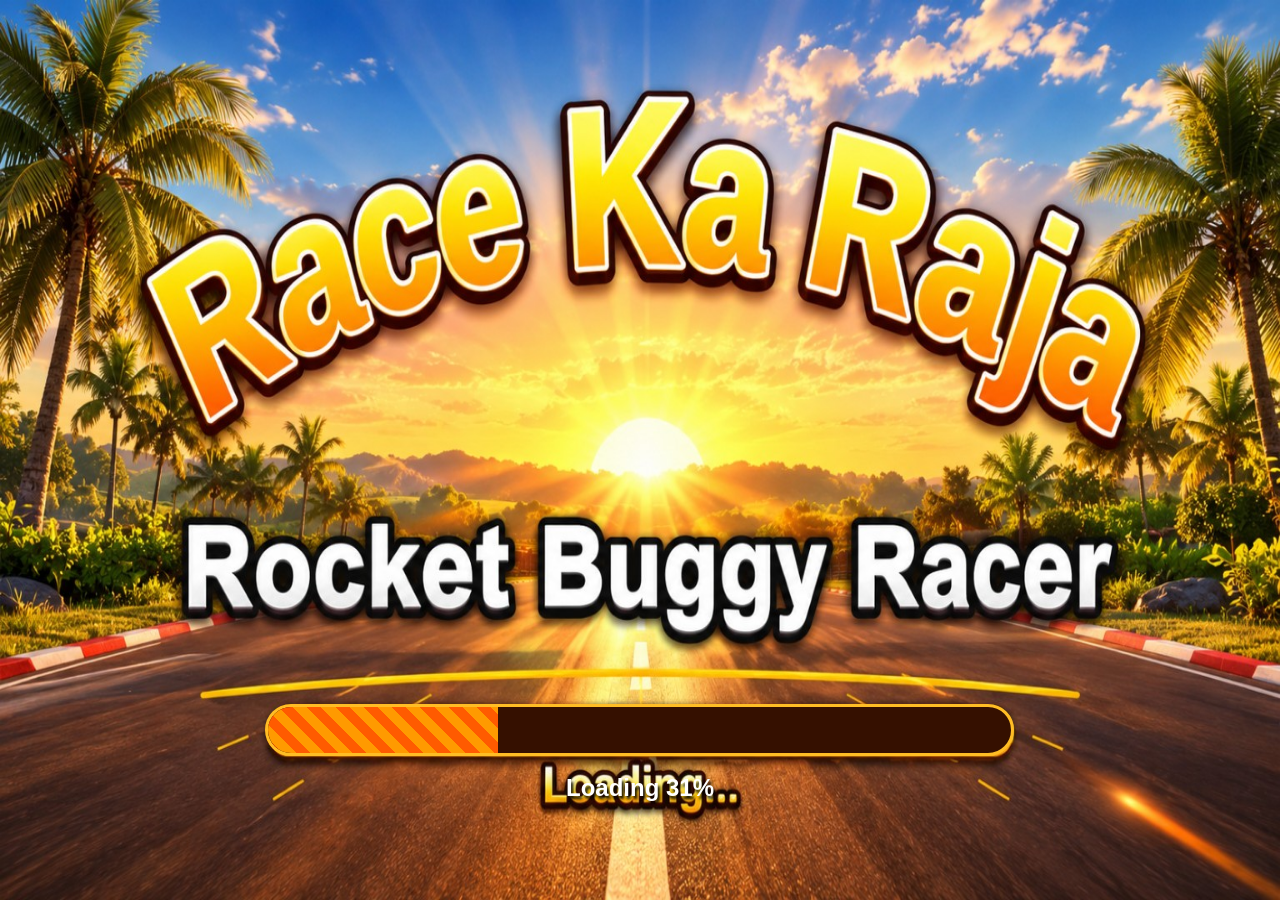
==== index.html @ 7abc83b0 "Update image source for garage menu" ====
<!DOCTYPE html>
<html lang="mr">
<head>
  <meta charset="UTF-8">
  <meta name="viewport" content="width=device-width, initial-scale=1, maximum-scale=1, user-scalable=no, viewport-fit=cover">
  <meta name="theme-color" content="#100b08">
  <title>Race Ka Raja - Rocket Buggy Racer</title>
  <link rel="stylesheet" href="css/game.css">
</head>
<body>
<div id="game">

  <div id="rotateMessage">कृपया मोबाईल आडवा (Landscape) फिरवा.</div>

  <!-- LOADING -->
  <section id="loading" class="screen active">
    <img class="bg" src="images/loading.png" alt="Loading">
    <div id="progressTrack"><div id="progress"></div></div>
    <div id="loadPercent">Loading 0%</div>
  </section>

  <!-- HOME -->
  <section id="home" class="screen">
    <img class="bg" src="images/home.png" alt="Home">

    <button class="hit" aria-label="Settings"
      style="left:7%;top:70%;width:13%;height:22%"
      onclick="showNotice('Settings लवकरच जोडू.')"></button>

    <button class="hit" aria-label="Get Help"
      style="left:22%;top:70%;width:13%;height:22%"
      onclick="showNotice('Help लवकरच जोडू.')"></button>

    <button class="hit" aria-label="News"
      style="left:37%;top:66%;width:12%;height:26%"
      onclick="showNotice('News लवकरच जोडू.')"></button>

    <button class="hit" aria-label="Signin"
      style="left:53%;top:70%;width:13%;height:22%"
      onclick="showNotice('Signin लवकरच जोडू.')"></button>

    <button class="hit" aria-label="Play"
      style="left:74%;top:66%;width:20%;height:28%"
      onclick="go('adventure')"></button>
  </section>

  <!-- ADVENTURE -->
  <section id="adventure" class="screen">
    <img class="bg" src="images/adventure.png" alt="Adventure">

    <button class="hit" aria-label="Back"
      style="left:0;top:0;width:10%;height:20%"
      onclick="go('home')"></button>

    <button class="hit" aria-label="Race Ka Raja"
      style="left:10%;top:0;width:22%;height:18%"
      onclick="showNotice('Race Ka Raja')"></button>

    <button class="hit" aria-label="Gift 48 hr"
      style="left:42%;top:0;width:10%;height:18%"
      onclick="showNotice('Gift लवकरच उपलब्ध होईल.')"></button>

    <button class="hit" aria-label="Daily Reward"
      style="left:0;top:52%;width:16%;height:26%"
      onclick="showNotice('Daily Reward लवकरच जोडू.')"></button>

    <button class="hit" aria-label="Daily Challenge"
      style="right:0;top:52%;width:17%;height:26%"
      onclick="showNotice('Daily Challenge लवकरच जोडू.')"></button>

    <button class="hit" aria-label="Adventure"
      style="left:38%;bottom:0;width:24%;height:30%"
      onclick="go('garage')"></button>
  </section>

  <!-- GARAGE / MAIN MENU -->
  <section id="garage" class="screen">
    <img id="menuPlayer" src="images/menu-player1.png?v=1" alt="Player">

    <button class="hit" aria-label="Back"
      style="left:0;top:0;width:10%;height:20%"
      onclick="go('adventure')"></button>

    <button class="hit" aria-label="Race Ka Raja 0/50"
      style="left:5%;top:0;width:21%;height:19%"
      onclick="showNotice('Race Ka Raja: 0/50')"></button>

    <button class="hit" aria-label="Gift 48 hr"
      style="left:43%;top:0;width:10%;height:18%"
      onclick="showNotice('Gift लवकरच उपलब्ध होईल.')"></button>

    <button class="hit" aria-label="Upgrade"
      style="left:0;bottom:0;width:17%;height:26%"
      onclick="showNotice('Upgrade लवकरच जोडू.')"></button>

    <button class="hit" aria-label="Powerups"
      style="left:18%;bottom:0;width:16%;height:26%"
      onclick="go('powerups')"></button>

    <button class="hit" aria-label="Switch Car"
      style="left:35%;bottom:0;width:16%;height:26%"
      onclick="openCars()"></button>

    <button class="hit" aria-label="Switch Player"
      style="left:52%;bottom:0;width:16%;height:26%"
      onclick="openPlayers()"></button>

    <button class="hit" aria-label="Choose Series"
      style="right:0;bottom:0;width:24%;height:28%"
      onclick="go('series')"></button>
  </section>

  <!-- POWERUPS -->
  <section id="powerups" class="screen">
    <img class="bg" src="images/powerups.png" alt="Powerups">

    <button class="hit" aria-label="Back"
      style="left:0;top:0;width:10%;height:20%"
      onclick="go('garage')"></button>
  </section>

  <!-- CHOOSE SERIES -->
  <section id="series" class="screen">
    <img class="bg" src="images/series.png" alt="Choose Series">

    <button class="hit" aria-label="Back"
      style="left:0;top:0;width:12%;height:20%"
      onclick="go('garage')"></button>

    <button class="hit" aria-label="Village"
      style="left:2%;top:18%;width:19%;height:72%"
      onclick="chooseSeries('Village',false)"></button>

    <button class="hit" aria-label="City"
      style="left:21%;top:18%;width:19%;height:72%"
      onclick="chooseSeries('City',true)"></button>

    <button class="hit" aria-label="Mountain"
      style="left:40%;top:18%;width:19%;height:72%"
      onclick="chooseSeries('Mountain',true)"></button>

    <button class="hit" aria-label="Desert"
      style="left:59%;top:18%;width:19%;height:72%"
      onclick="chooseSeries('Desert',true)"></button>

    <button class="hit" aria-label="Forest"
      style="left:78%;top:18%;width:20%;height:72%"
      onclick="chooseSeries('Forest',true)"></button>
  </section>

  <!-- PLAYER SELECTION -->
  <section id="players" class="screen">
    <img id="playerBg" class="bg" src="images/player1.png" alt="Player">

    <button class="hit" aria-label="Back"
      style="left:0;top:0;width:10%;height:20%"
      onclick="go('garage')"></button>

    <button class="hit" aria-label="Character Information"
      style="left:1%;bottom:2%;width:29%;height:25%"
      onclick="showNotice('या पात्राची माहिती लवकरच जोडू.')"></button>

    <button class="hit" aria-label="Previous Player"
      style="left:29%;bottom:0;width:12%;height:24%"
      onclick="changeItem('player',-1)"></button>

    <button class="hit" aria-label="Select Player"
      style="left:40%;bottom:0;width:31%;height:24%"
      onclick="selectItem('player')"></button>

    <button class="hit" aria-label="Next Player"
      style="left:70%;bottom:0;width:13%;height:24%"
      onclick="changeItem('player',1)"></button>
  </section>

  <!-- CAR SELECTION -->
  <section id="cars" class="screen">
    <img id="carBg" class="bg" src="images/car1.png" alt="Car">

    <button class="hit" aria-label="Back"
      style="left:0;top:0;width:10%;height:20%"
      onclick="go('garage')"></button>

    <button class="hit" aria-label="Previous Car"
      style="left:25%;bottom:0;width:14%;height:23%"
      onclick="changeItem('car',-1)"></button>

    <button class="hit" aria-label="Select or Unlock Car"
      style="left:38%;bottom:0;width:34%;height:23%"
      onclick="selectItem('car')"></button>

    <button class="hit" aria-label="Next Car"
      style="left:70%;bottom:0;width:14%;height:23%"
      onclick="changeItem('car',1)"></button>
  </section>

  <div id="notice" role="status"></div>
</div>

<script src="js/main.js"></script>
</body>
</html>
---- css/game.css ----
* {
  box-sizing: border-box;
  -webkit-tap-highlight-color: transparent;
}

html,
body {
  margin: 0;
  width: 100%;
  height: 100%;
  overflow: hidden;
  background: #100b08;
  font-family: Arial, sans-serif;
}

#game {
  position: fixed;
  inset: 0;
  width: 100%;
  height: 100%;
  height: 100dvh;
  overflow: hidden;
  background: #100b08;
}

.screen {
  position: absolute;
  inset: 0;
  display: none;
  overflow: hidden;
}

.screen.active {
  display: block;
}

.bg {
  position: absolute;
  inset: 0;
  width: 100%;
  height: 100%;
  object-fit: fill;
  user-select: none;
  -webkit-user-drag: none;
}

button {
  font-family: Arial, sans-serif;
  cursor: pointer;
  touch-action: manipulation;
}

.hit {
  position: absolute;
  z-index: 4;
  padding: 0;
  margin: 0;
  border: 0;
  outline: none;
  background: transparent;
  color: transparent;
  appearance: none;
  -webkit-appearance: none;
}

/* Transparent click areas for existing artwork arrows */
.navArrow {
  position: absolute;
  z-index: 8;
  top: 35%;
  width: 12%;
  height: 35%;
  padding: 0;
  border: 0;
  border-radius: 0;
  background: transparent;
  color: transparent;
  font-size: 0;
  box-shadow: none;
  appearance: none;
  -webkit-appearance: none;
}

.navArrow.left {
  left: 0;
}

.navArrow.right {
  right: 0;
}

.navArrow:focus,
.hit:focus {
  outline: none;
}

/* Back button */
.backBtn {
  position: absolute;
  z-index: 10;
  left: 1%;
  top: 2%;
  width: 58px;
  height: 62px;
  padding: 0;
  border: 0;
  background: transparent;
  color: white;
}

.backCircle {
  width: 42px;
  height: 42px;
  margin: auto;
  display: flex;
  align-items: center;
  justify-content: center;
  border: 3px solid #ffcf43;
  border-radius: 50%;
  background: linear-gradient(#ffb52a, #f15a00);
  box-shadow: 0 2px 4px #000;
  font-size: 27px;
  font-weight: bold;
}

.backText {
  display: block;
  font-size: 12px;
  font-weight: bold;
  text-shadow: 1px 2px 3px #000;
}

/* Loading bar */
#progressTrack {
  position: absolute;
  left: 20.7%;
  top: 78.2%;
  width: 58.5%;
  height: 5.8%;
  overflow: hidden;
  border: 3px solid #ffbd25;
  border-radius: 999px;
  background: #351000;
}

#progress {
  width: 0%;
  height: 100%;
  background: repeating-linear-gradient(
    45deg,
    #ff5b00 0 10px,
    #ff9a00 10px 20px
  );
}

#loadPercent {
  position: absolute;
  top: 86%;
  width: 100%;
  color: white;
  text-align: center;
  font-weight: bold;
  font-size: clamp(12px, 2vw, 24px);
  text-shadow: 2px 3px 3px black;
}

/* Messages */
#notice {
  display: none;
  position: absolute;
  z-index: 20;
  left: 50%;
  bottom: 3%;
  transform: translateX(-50%);
  max-width: 90%;
  padding: 9px 15px;
  border: 2px solid #ffc22c;
  border-radius: 10px;
  background: #190700f2;
  color: white;
  text-align: center;
  font-size: 15px;
}

/* Landscape mode message */
#rotateMessage {
  display: none;
  position: absolute;
  inset: 0;
  z-index: 100;
  align-items: center;
  justify-content: center;
  padding: 10%;
  background: #180900;
  color: white;
  text-align: center;
  font-size: 22px;
}

@media (orientation: portrait) {
  #rotateMessage {
    display: flex !important;
  }
}

/* Menu Player idle animation */
#menuPlayer {
  position: absolute;
  z-index: 3;
  left: 56%;
  top: 21%;
  width: 17%;
  height: 53%;
  object-fit: contain;
  pointer-events: none;
  transform-origin: center bottom;
  animation: playerIdle 1.4s ease-in-out infinite;
}

@keyframes playerIdle {
  0%, 100% {
    transform: translateY(0) rotate(0deg);
  }
  50% {
    transform: translateY(-9px) rotate(-1deg);
  }
}
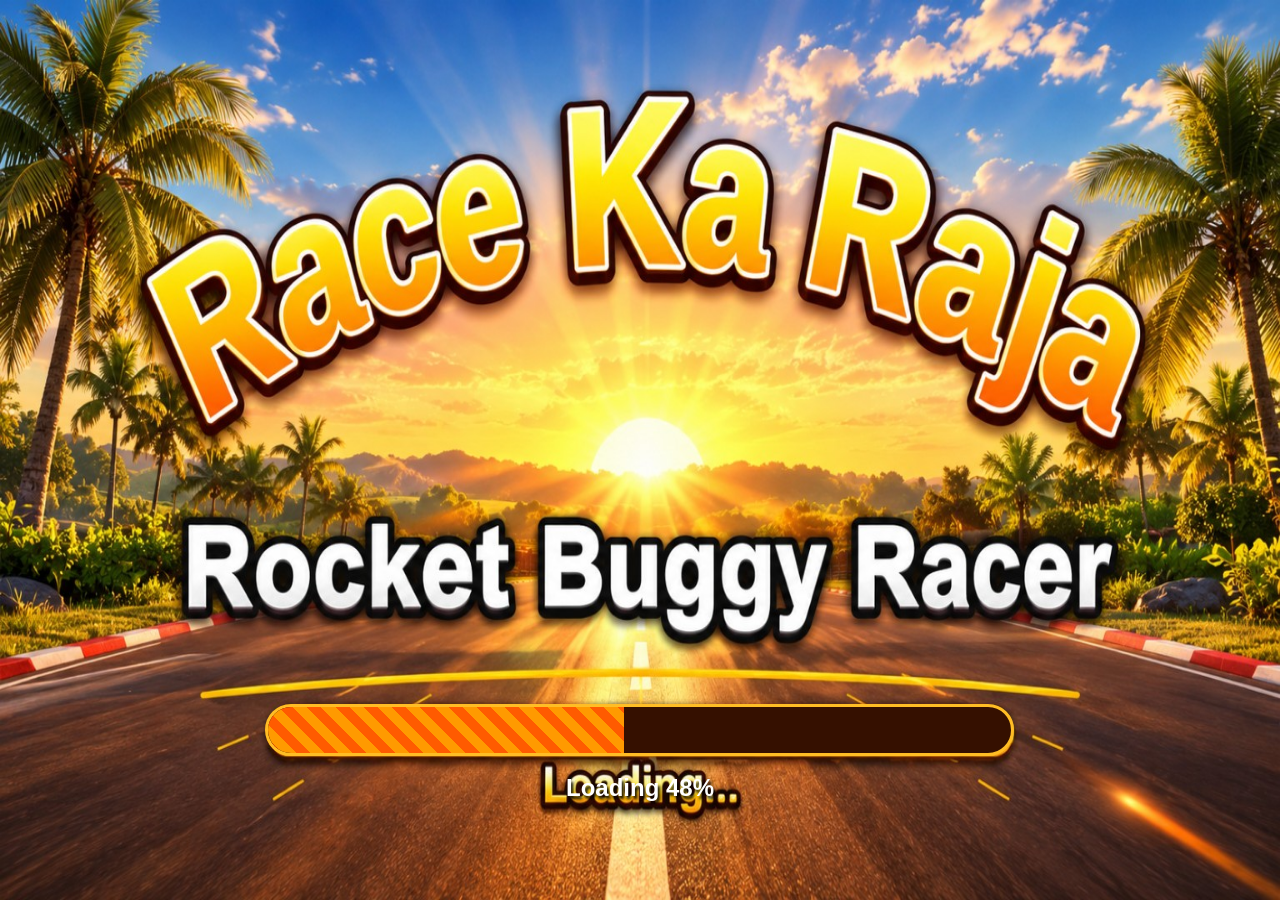
==== commit 0e38bfad: "Add background image to garage section" ====
--- a/index.html
+++ b/index.html
@@ -76,6 +76,7 @@
 
   <!-- GARAGE / MAIN MENU -->
   <section id="garage" class="screen">
+    <img class="bg" src="images/garage.png" alt="Garage">
     <img id="menuPlayer" src="images/menu-player1.png?v=1" alt="Player">
 
     <button class="hit" aria-label="Back"
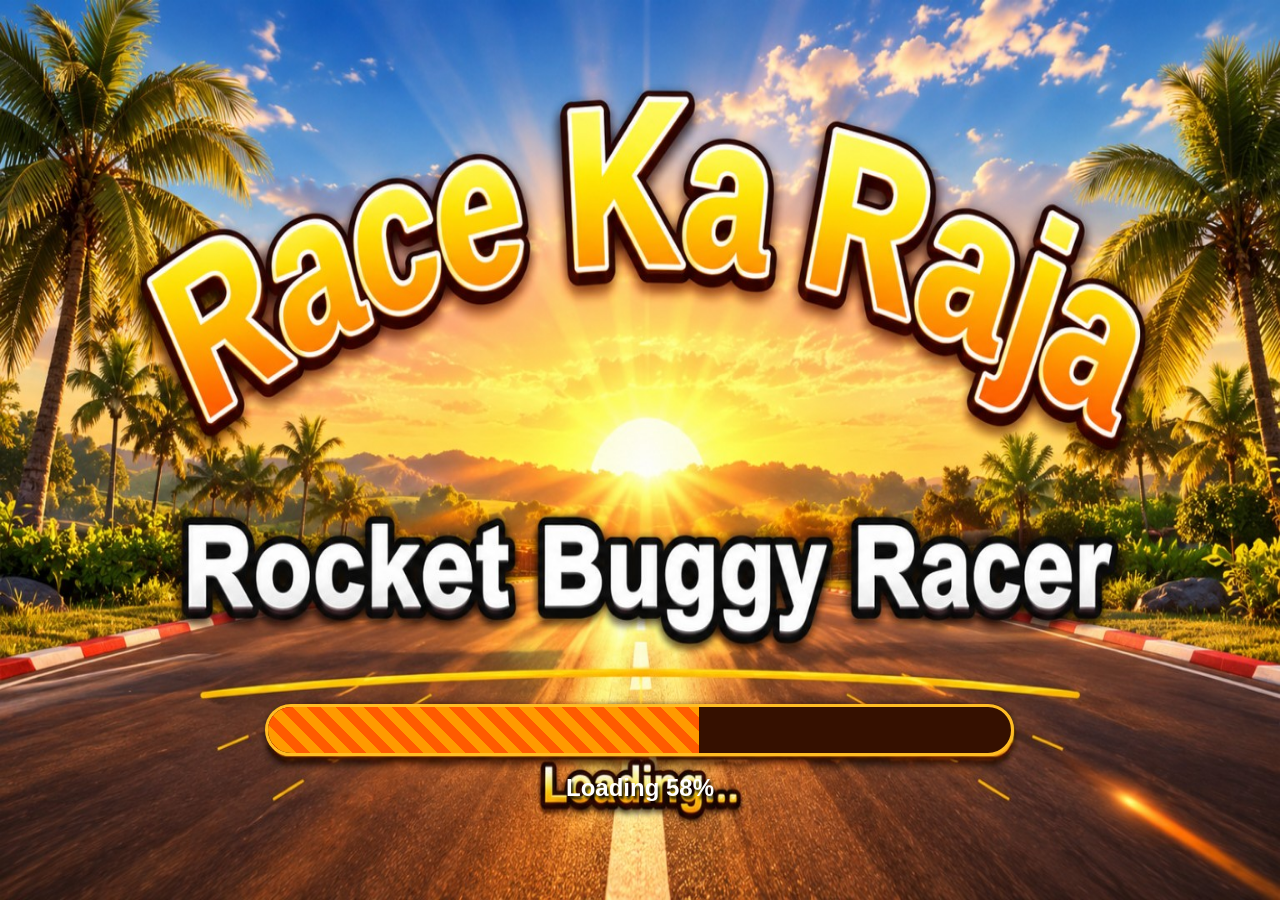
==== commit 239cb7a8: "Update index.html" ====
--- a/index.html
+++ b/index.html
@@ -174,28 +174,29 @@
       style="left:70%;bottom:0;width:13%;height:24%"
       onclick="changeItem('player',1)"></button>
   </section>
-
-  <!-- CAR SELECTION -->
-  <section id="cars" class="screen">
-    <img id="carBg" class="bg" src="images/car1.png" alt="Car">
-
-    <button class="hit" aria-label="Back"
-      style="left:0;top:0;width:10%;height:20%"
-      onclick="go('garage')"></button>
-
-    <button class="hit" aria-label="Previous Car"
-      style="left:25%;bottom:0;width:14%;height:23%"
-      onclick="changeItem('car',-1)"></button>
-
-    <button class="hit" aria-label="Select or Unlock Car"
-      style="left:38%;bottom:0;width:34%;height:23%"
-      onclick="selectItem('car')"></button>
-
-    <button class="hit" aria-label="Next Car"
-      style="left:70%;bottom:0;width:14%;height:23%"
-      onclick="changeItem('car',1)"></button>
-  </section>
-
+  
+  
+<!-- CAR SELECTION -->
+<section id="cars" class="screen">
+  <img id="carBg" class="bg" src="images/car1.png" alt="Car">
+
+  <button class="hit" aria-label="Back"
+    style="left:0;top:0;width:12%;height:20%"
+    onclick="backScreen()"></button>
+
+  <button class="hit" aria-label="Previous Car"
+    style="left:25%;bottom:0;width:15%;height:25%;z-index:10"
+    onclick="changeItem('car',-1)"></button>
+
+  <button class="hit" aria-label="Select Car"
+    style="left:40%;bottom:0;width:24%;height:25%;z-index:10"
+    onclick="selectItem('car')"></button>
+
+  <button class="hit" aria-label="Next Car"
+    style="left:64%;bottom:0;width:15%;height:25%;z-index:10"
+    onclick="changeItem('car',1)"></button>
+</section>
+  
   <div id="notice" role="status"></div>
 </div>
 
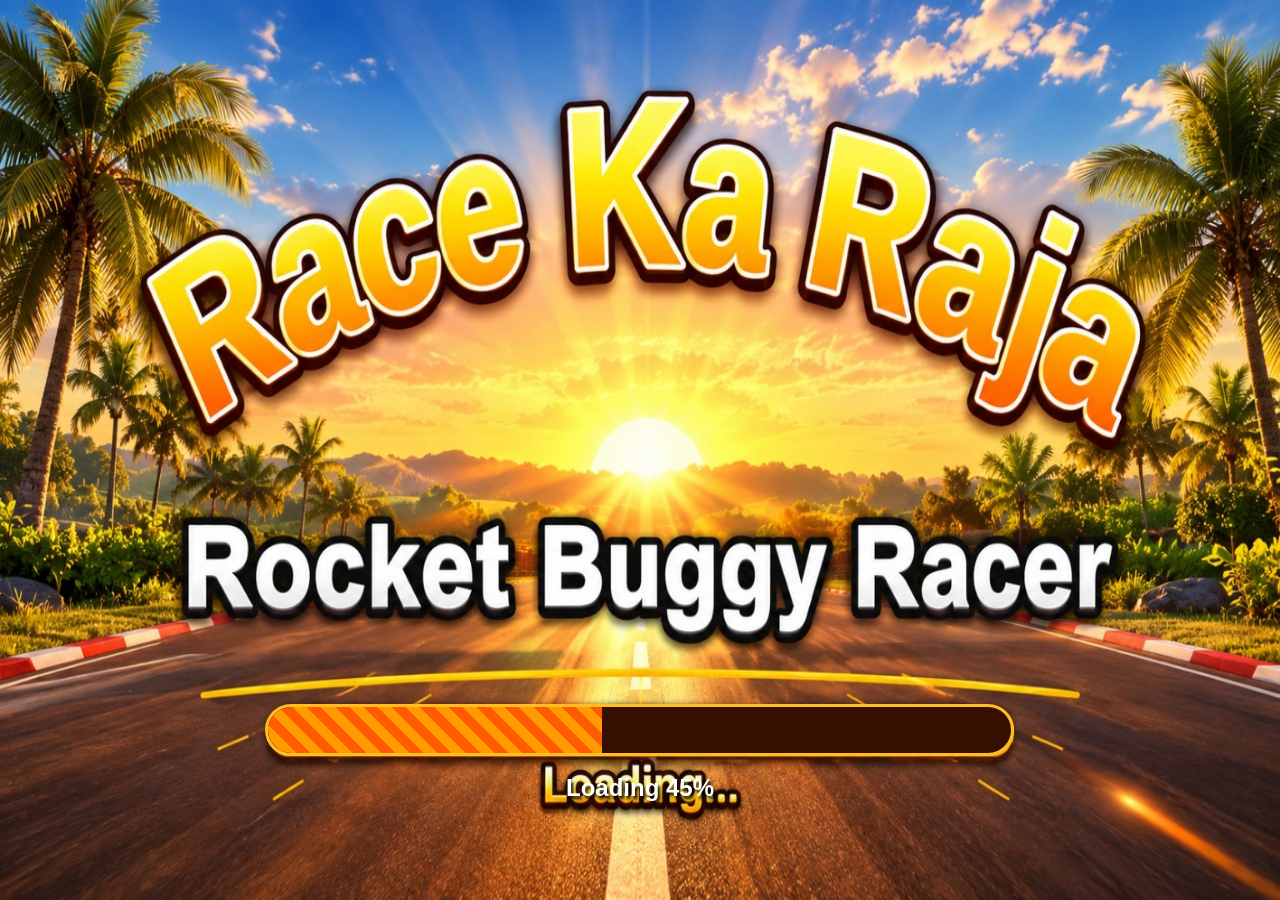
==== commit a0405453: "Update index.html" ====
--- a/index.html
+++ b/index.html
@@ -6,7 +6,7 @@
   <meta name="viewport" content="width=device-width, initial-scale=1, maximum-scale=1, user-scalable=no, viewport-fit=cover">
   <meta name="theme-color" content="#100b08">
   <title>Race Ka Raja - Rocket Buggy Racer</title>
-  <link rel="stylesheet" href="css/game.css">
+  <link rel="stylesheet" href="css/game.css?v=5">
 </head>
 <body>
 <div id="game">
@@ -25,23 +25,23 @@
     <img class="bg" src="images/home.png" alt="Home">
 
     <button class="hit" aria-label="Settings"
-      style="left:7%;top:70%;width:13%;height:22%"
+      style="left:5%;top:68%;width:14%;height:27%"
       onclick="showNotice('Settings लवकरच जोडू.')"></button>
 
     <button class="hit" aria-label="Get Help"
-      style="left:22%;top:70%;width:13%;height:22%"
+      style="left:20%;top:68%;width:14%;height:27%"
       onclick="showNotice('Help लवकरच जोडू.')"></button>
 
     <button class="hit" aria-label="News"
-      style="left:37%;top:66%;width:12%;height:26%"
+      style="left:35%;top:68%;width:14%;height:27%"
       onclick="showNotice('News लवकरच जोडू.')"></button>
 
     <button class="hit" aria-label="Signin"
-      style="left:53%;top:70%;width:13%;height:22%"
+      style="left:50%;top:68%;width:14%;height:27%"
       onclick="showNotice('Signin लवकरच जोडू.')"></button>
 
     <button class="hit" aria-label="Play"
-      style="left:74%;top:66%;width:20%;height:28%"
+      style="left:72%;top:60%;width:26%;height:37%"
       onclick="go('adventure')"></button>
   </section>
 
@@ -50,65 +50,66 @@
     <img class="bg" src="images/adventure.png" alt="Adventure">
 
     <button class="hit" aria-label="Back"
-      style="left:0;top:0;width:10%;height:20%"
-      onclick="go('home')"></button>
+      style="left:0;top:0;width:9%;height:17%"
+      onclick="backScreen()"></button>
 
     <button class="hit" aria-label="Race Ka Raja"
-      style="left:10%;top:0;width:22%;height:18%"
+      style="left:10%;top:0;width:22%;height:17%"
       onclick="showNotice('Race Ka Raja')"></button>
 
-    <button class="hit" aria-label="Gift 48 hr"
-      style="left:42%;top:0;width:10%;height:18%"
+    <button class="hit" aria-label="Gift"
+      style="left:43%;top:0;width:10%;height:17%"
       onclick="showNotice('Gift लवकरच उपलब्ध होईल.')"></button>
 
     <button class="hit" aria-label="Daily Reward"
-      style="left:0;top:52%;width:16%;height:26%"
+      style="left:0;top:52%;width:17%;height:27%"
       onclick="showNotice('Daily Reward लवकरच जोडू.')"></button>
 
     <button class="hit" aria-label="Daily Challenge"
-      style="right:0;top:52%;width:17%;height:26%"
+      style="right:0;top:52%;width:18%;height:27%"
       onclick="showNotice('Daily Challenge लवकरच जोडू.')"></button>
 
     <button class="hit" aria-label="Adventure"
-      style="left:38%;bottom:0;width:24%;height:30%"
+      style="left:35%;bottom:0;width:30%;height:32%"
       onclick="go('garage')"></button>
   </section>
 
   <!-- GARAGE / MAIN MENU -->
   <section id="garage" class="screen">
-    <img class="bg" src="images/garage.png" alt="Garage">
+    <img class="bg" src="images/garage.png?v=3" alt="Garage">
+
     <img id="menuPlayer" src="images/menu-player1.png?v=1" alt="Player">
 
     <button class="hit" aria-label="Back"
-      style="left:0;top:0;width:10%;height:20%"
-      onclick="go('adventure')"></button>
-
-    <button class="hit" aria-label="Race Ka Raja 0/50"
-      style="left:5%;top:0;width:21%;height:19%"
+      style="left:0;top:0;width:8%;height:18%"
+      onclick="backScreen()"></button>
+
+    <button class="hit" aria-label="Race Ka Raja"
+      style="left:8%;top:0;width:20%;height:17%"
       onclick="showNotice('Race Ka Raja: 0/50')"></button>
 
-    <button class="hit" aria-label="Gift 48 hr"
-      style="left:43%;top:0;width:10%;height:18%"
+    <button class="hit" aria-label="Gift"
+      style="left:43%;top:0;width:10%;height:17%"
       onclick="showNotice('Gift लवकरच उपलब्ध होईल.')"></button>
 
     <button class="hit" aria-label="Upgrade"
-      style="left:0;bottom:0;width:17%;height:26%"
+      style="left:0;bottom:0;width:17%;height:28%"
       onclick="showNotice('Upgrade लवकरच जोडू.')"></button>
 
     <button class="hit" aria-label="Powerups"
-      style="left:18%;bottom:0;width:16%;height:26%"
+      style="left:18%;bottom:0;width:16%;height:28%"
       onclick="go('powerups')"></button>
 
     <button class="hit" aria-label="Switch Car"
-      style="left:35%;bottom:0;width:16%;height:26%"
+      style="left:34%;bottom:0;width:16%;height:28%"
       onclick="openCars()"></button>
 
     <button class="hit" aria-label="Switch Player"
-      style="left:52%;bottom:0;width:16%;height:26%"
+      style="left:51%;bottom:0;width:17%;height:28%"
       onclick="openPlayers()"></button>
 
     <button class="hit" aria-label="Choose Series"
-      style="right:0;bottom:0;width:24%;height:28%"
+      style="right:0;bottom:0;width:26%;height:30%"
       onclick="go('series')"></button>
   </section>
 
@@ -118,7 +119,7 @@
 
     <button class="hit" aria-label="Back"
       style="left:0;top:0;width:10%;height:20%"
-      onclick="go('garage')"></button>
+      onclick="backScreen()"></button>
   </section>
 
   <!-- CHOOSE SERIES -->
@@ -126,8 +127,8 @@
     <img class="bg" src="images/series.png" alt="Choose Series">
 
     <button class="hit" aria-label="Back"
-      style="left:0;top:0;width:12%;height:20%"
-      onclick="go('garage')"></button>
+      style="left:0;top:0;width:10%;height:20%"
+      onclick="backScreen()"></button>
 
     <button class="hit" aria-label="Village"
       style="left:2%;top:18%;width:19%;height:72%"
@@ -155,51 +156,50 @@
     <img id="playerBg" class="bg" src="images/player1.png" alt="Player">
 
     <button class="hit" aria-label="Back"
-      style="left:0;top:0;width:10%;height:20%"
-      onclick="go('garage')"></button>
+      style="left:0;top:0;width:10%;height:18%"
+      onclick="backScreen()"></button>
 
     <button class="hit" aria-label="Character Information"
-      style="left:1%;bottom:2%;width:29%;height:25%"
-      onclick="showNotice('या पात्राची माहिती लवकरच जोडू.')"></button>
+      style="left:0;bottom:20%;width:28%;height:18%"
+      onclick="showNotice('Character information')"></button>
 
     <button class="hit" aria-label="Previous Player"
-      style="left:29%;bottom:0;width:12%;height:24%"
+      style="left:27%;bottom:0;width:13%;height:24%"
       onclick="changeItem('player',-1)"></button>
 
     <button class="hit" aria-label="Select Player"
-      style="left:40%;bottom:0;width:31%;height:24%"
+      style="left:40%;bottom:0;width:24%;height:24%"
       onclick="selectItem('player')"></button>
 
     <button class="hit" aria-label="Next Player"
-      style="left:70%;bottom:0;width:13%;height:24%"
+      style="left:64%;bottom:0;width:13%;height:24%"
       onclick="changeItem('player',1)"></button>
   </section>
-  
-  
-<!-- CAR SELECTION -->
-<section id="cars" class="screen">
-  <img id="carBg" class="bg" src="images/car1.png" alt="Car">
-
-  <button class="hit" aria-label="Back"
-    style="left:0;top:0;width:12%;height:20%"
-    onclick="backScreen()"></button>
-
-  <button class="hit" aria-label="Previous Car"
-    style="left:25%;bottom:0;width:15%;height:25%;z-index:10"
-    onclick="changeItem('car',-1)"></button>
-
-  <button class="hit" aria-label="Select Car"
-    style="left:40%;bottom:0;width:24%;height:25%;z-index:10"
-    onclick="selectItem('car')"></button>
-
-  <button class="hit" aria-label="Next Car"
-    style="left:64%;bottom:0;width:15%;height:25%;z-index:10"
-    onclick="changeItem('car',1)"></button>
-</section>
-  
+
+  <!-- CAR SELECTION -->
+  <section id="cars" class="screen">
+    <img id="carBg" class="bg" src="images/car1.png" alt="Car">
+
+    <button class="hit" aria-label="Back"
+      style="left:0;top:0;width:10%;height:18%;z-index:10"
+      onclick="backScreen()"></button>
+
+    <button class="hit" aria-label="Previous Car"
+      style="left:27%;bottom:0;width:13%;height:24%;z-index:10"
+      onclick="changeItem('car',-1)"></button>
+
+    <button class="hit" aria-label="Select Car"
+      style="left:40%;bottom:0;width:24%;height:24%;z-index:10"
+      onclick="selectItem('car')"></button>
+
+    <button class="hit" aria-label="Next Car"
+      style="left:64%;bottom:0;width:13%;height:24%;z-index:10"
+      onclick="changeItem('car',1)"></button>
+  </section>
+
   <div id="notice" role="status"></div>
 </div>
 
-<script src="js/main.js"></script>
+<script src="js/main.js?v=5"></script>
 </body>
 </html>
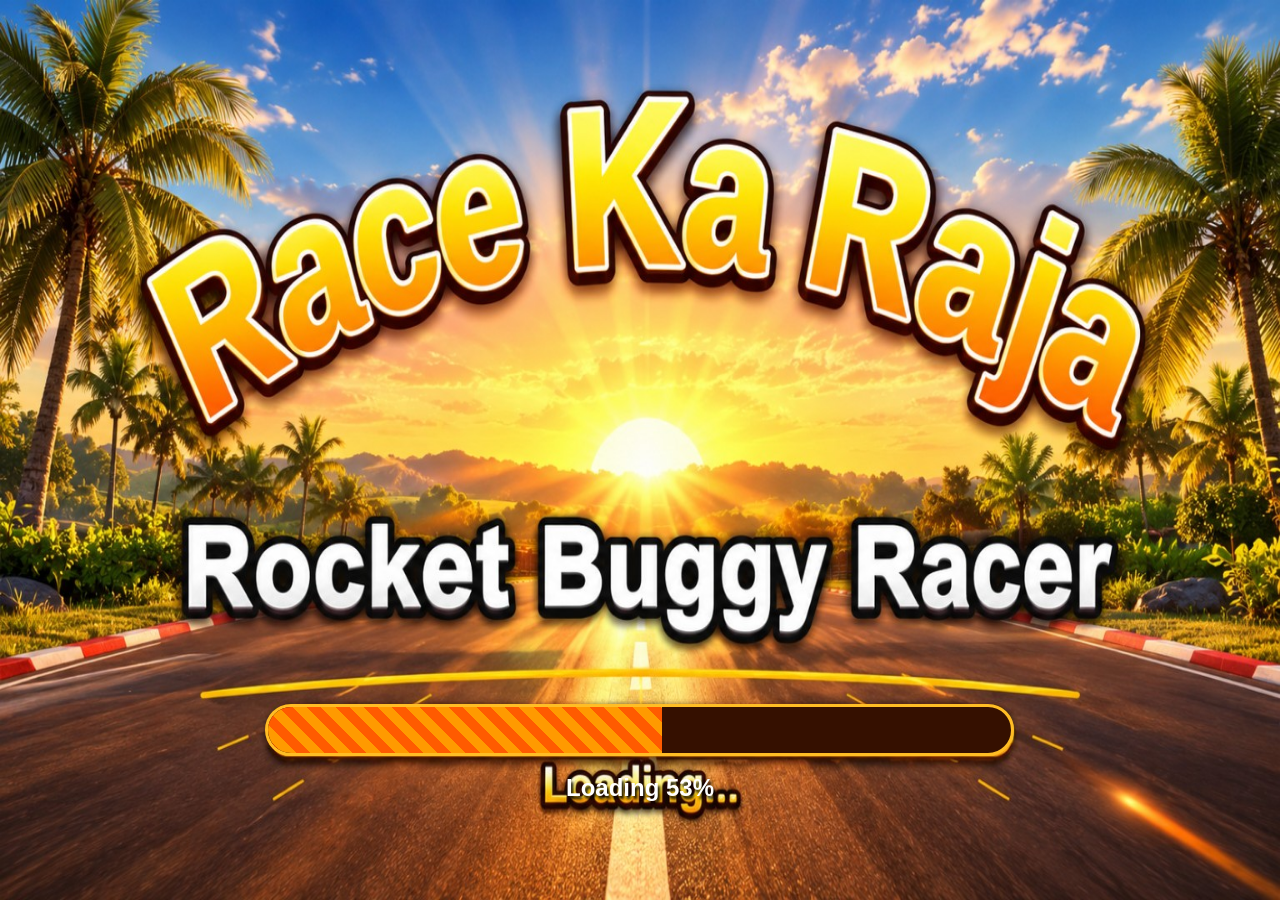
==== commit 62686151: "Update index.html" ====
--- a/index.html
+++ b/index.html
@@ -200,6 +200,6 @@
   <div id="notice" role="status"></div>
 </div>
 
-<script src="js/main.js?v=5"></script>
+<script src="js/main.js?v=6"></script>
 </body>
 </html>
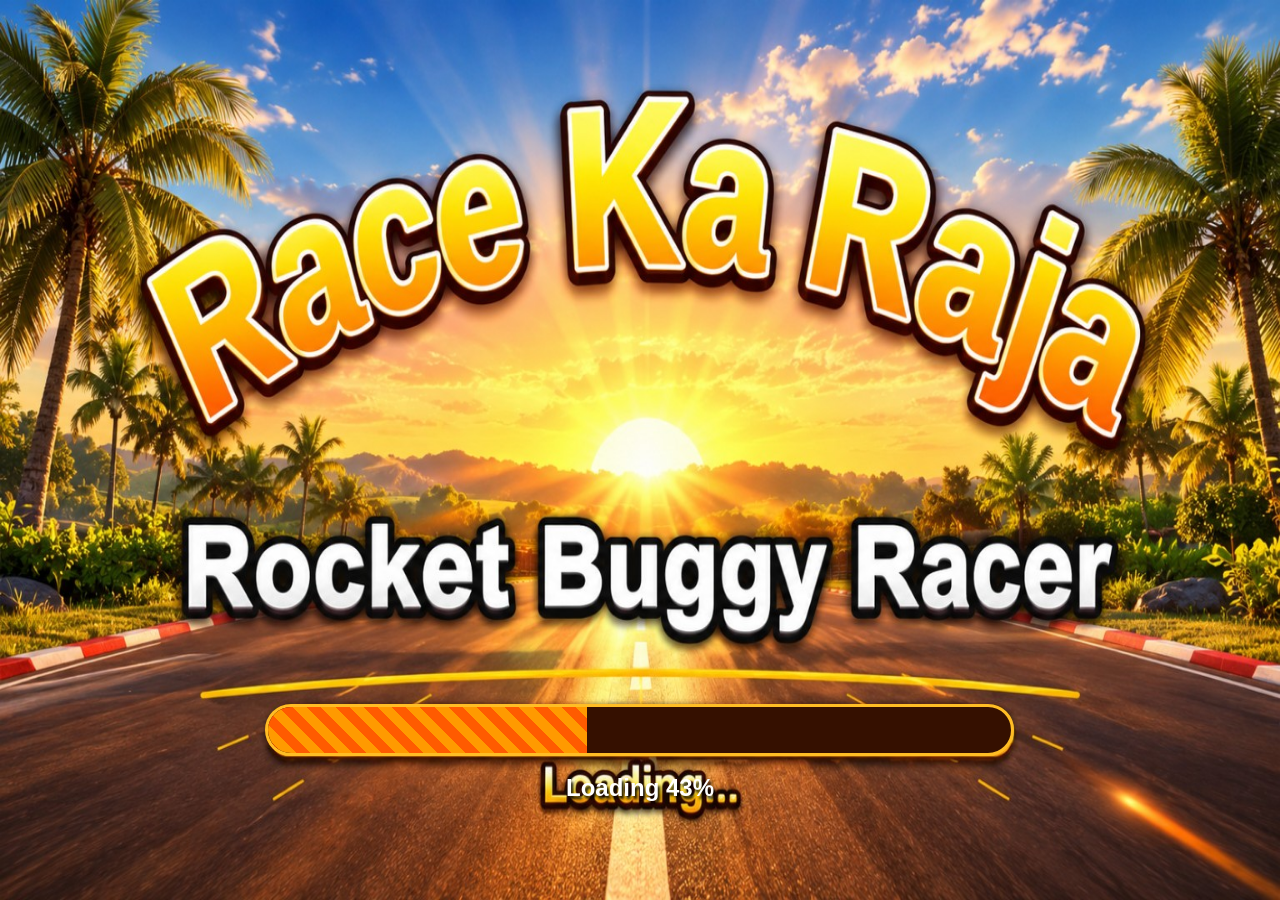
==== commit 48c70cb7: "Update index.html" ====
--- a/index.html
+++ b/index.html
@@ -151,6 +151,7 @@
       onclick="chooseSeries('Forest',true)"></button>
   </section>
 
+  
   <!-- PLAYER SELECTION -->
   <section id="players" class="screen">
     <img id="playerBg" class="bg" src="images/player1.png" alt="Player">
@@ -163,16 +164,14 @@
       style="left:0;bottom:20%;width:28%;height:18%"
       onclick="showNotice('Character information')"></button>
 
-    <button class="hit" aria-label="Previous Player"
-      style="left:27%;bottom:0;width:13%;height:24%"
+    <button id="playerPrev" class="hit" aria-label="Previous Player"
       onclick="changeItem('player',-1)"></button>
 
     <button class="hit" aria-label="Select Player"
       style="left:40%;bottom:0;width:24%;height:24%"
       onclick="selectItem('player')"></button>
 
-    <button class="hit" aria-label="Next Player"
-      style="left:64%;bottom:0;width:13%;height:24%"
+    <button id="playerNext" class="hit" aria-label="Next Player"
       onclick="changeItem('player',1)"></button>
   </section>
 
@@ -184,19 +183,17 @@
       style="left:0;top:0;width:10%;height:18%;z-index:10"
       onclick="backScreen()"></button>
 
-    <button class="hit" aria-label="Previous Car"
-      style="left:27%;bottom:0;width:13%;height:24%;z-index:10"
+    <button id="carPrev" class="hit" aria-label="Previous Car"
       onclick="changeItem('car',-1)"></button>
 
     <button class="hit" aria-label="Select Car"
       style="left:40%;bottom:0;width:24%;height:24%;z-index:10"
       onclick="selectItem('car')"></button>
 
-    <button class="hit" aria-label="Next Car"
-      style="left:64%;bottom:0;width:13%;height:24%;z-index:10"
+    <button id="carNext" class="hit" aria-label="Next Car"
       onclick="changeItem('car',1)"></button>
   </section>
-
+  
   <div id="notice" role="status"></div>
 </div>
 
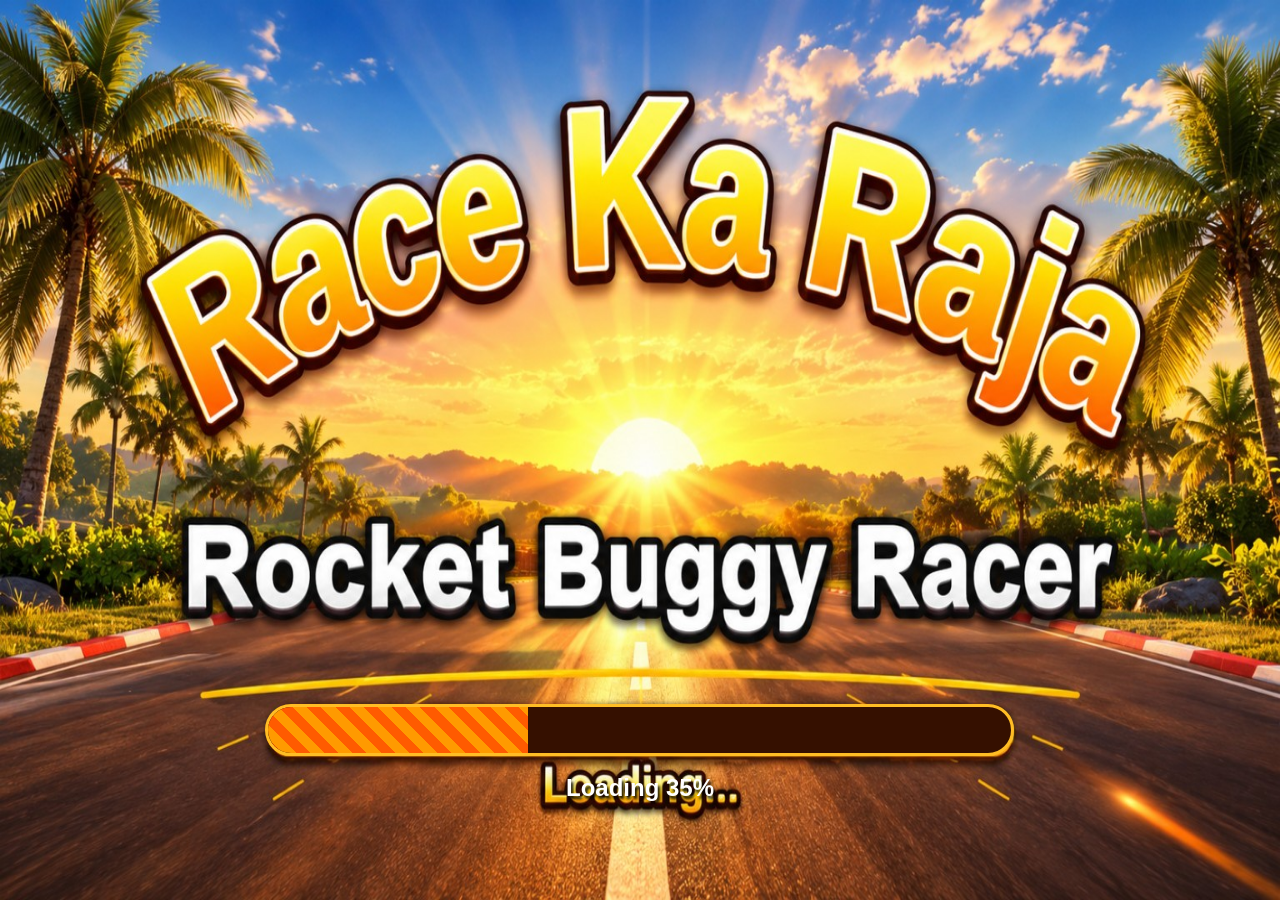
==== commit ca2f6f2f: "Update index.html" ====
--- a/index.html
+++ b/index.html
@@ -136,19 +136,19 @@
 
     <button class="hit" aria-label="City"
       style="left:21%;top:18%;width:19%;height:72%"
-      onclick="chooseSeries('City',true)"></button>
+      onclick="chooseSeries('City',false)"></button>
 
     <button class="hit" aria-label="Mountain"
       style="left:40%;top:18%;width:19%;height:72%"
-      onclick="chooseSeries('Mountain',true)"></button>
+      onclick="chooseSeries('Mountain',false)"></button>
 
     <button class="hit" aria-label="Desert"
       style="left:59%;top:18%;width:19%;height:72%"
-      onclick="chooseSeries('Desert',true)"></button>
+      onclick="chooseSeries('Desert',false)"></button>
 
     <button class="hit" aria-label="Forest"
       style="left:78%;top:18%;width:20%;height:72%"
-      onclick="chooseSeries('Forest',true)"></button>
+      onclick="chooseSeries('Forest',false)"></button>
   </section>
 
   
